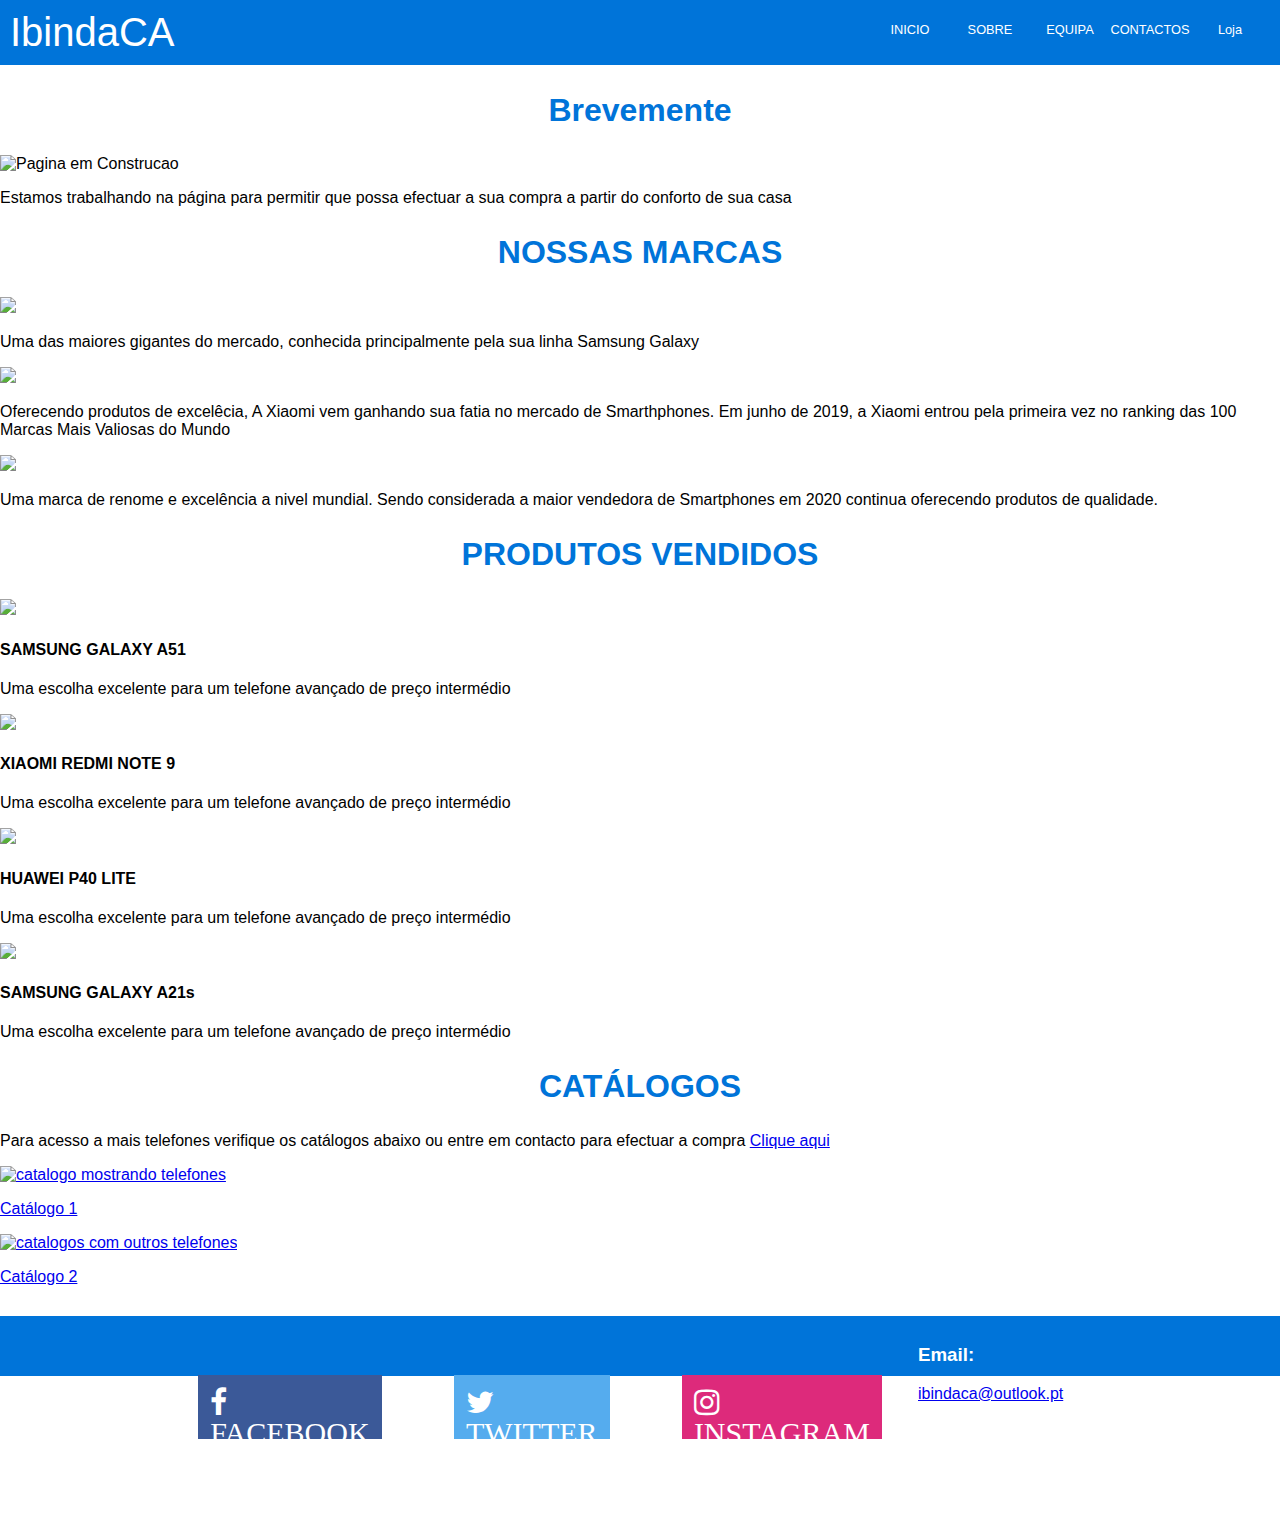
==== loja.html @ 9fbd62c3 "Adicionando a Pagina Loja" ====
<!DOCTYPE html>
<html lang="en">
<head>
    <meta charset="UTF-8">
    <meta http-equiv="X-UA-Compatible" content="IE=edge">
    <meta name="viewport" content="width=device-width, initial-scale=1.0">
    <link rel="stylesheet" href="https://cdnjs.cloudflare.com/ajax/libs/font-awesome/4.7.0/css/font-awesome.min.css">
    <link rel="stylesheet" href="css/style.css" />
    <link rel="stylesheet" href="css/loja.css">
    <script type="text/javascript" src="js/script.js" defer></script>

    <title>BREVEMENTE</title>
</head>
<body>
    <div class="container">

        <nav class="navbar">
         <a href="#" class="toggle-button">
         
            <span class="bar"></span>
            <span class="bar"></span>
            <span class="bar"></span>

         </a>
          <div class="navbar-logo">
              <a href="#">IbindaCA</a> 
           </div>

            <div class="navbar-links">
                <ul>
                     <li><a href="index.html">INICIO</a></li>
                     <li><a href="#about">SOBRE</a></li>
                     <li><a href="#team">EQUIPA</a></li>
                    <li><a href="#contacts">CONTACTOS</a></li>
                    <li><a href="loja.html">Loja</a> </li>
                </ul>

            </div>
        </nav>
       <div class="main">
           <div class="loja-info">
               <h2 class="title azul">Brevemente</h2>
               <img src="img/construir.png" alt="Pagina em Construcao">
               <p>Estamos trabalhando na página para permitir que possa efectuar a sua compra a partir do conforto de sua casa </p>
            </div> 

            <div class="loja-marcas">
                <h2 class="title azul">NOSSAS MARCAS</h2>
                <div class="loja-spacer">
                    <div class="marca-box">
                        <img src="img/samsung-logo.png"/>
                        <p>Uma das maiores gigantes do mercado, conhecida principalmente pela sua linha Samsung Galaxy</p>
                    </div>
                    <div class="marca-box">
                        <img src="img/xiaomi-logo.png"/>
                        <p>Oferecendo produtos de excelêcia, A Xiaomi vem ganhando sua fatia no mercado de Smarthphones.
                         Em junho de 2019, a Xiaomi entrou pela primeira vez no ranking das 100 Marcas Mais Valiosas do Mundo</p>
                  
                    </div>
                    <div class="marca-box">
                        <img src="img/huawei-Logo.png"/>
                        <p>Uma marca de renome e excelência a nivel mundial.
                         Sendo considerada a maior vendedora de Smartphones em 2020 continua oferecendo produtos de qualidade.</p>
                    </div>
                </div>
            </div>
            

            <div class="loja-produtos">
                <div class="produtos-title">
                    <h2 class="title azul">PRODUTOS VENDIDOS</h2>
                </div>

                <div class="produtos-spacer">
                    <div class="produtos-box">
                        <img src="img/samsung-a51.jpg" />
                        <div class="produtos-descri">
                            <h4>SAMSUNG GALAXY A51</h4>
                            <p>Uma escolha excelente para um telefone avançado de preço intermédio</p>
                        </div>
                    </div>
    
                    <div class="produtos-box">
                        <img src="img/redmi-note9.jpg" />
                        <div class="produtos-descri">
                            <h4>XIAOMI REDMI NOTE 9</h4>
                            <p>Uma escolha excelente para um telefone avançado de preço intermédio</p>
                        </div>
                    </div>
    
                    <div class="produtos-box">
                        <img src="img/Huawei-p40-lite.jpg" />
                        <div class="produtos-descri">
                            <h4>HUAWEI P40 LITE</h4>
                            <p>Uma escolha excelente para um telefone avançado de preço intermédio</p>
                        </div>
                    </div>
    
                    <div class="produtos-box">
                        <img src="img/samsung-a21s.jpeg" />
                        <div class="produtos-descri">
                            <h4>SAMSUNG GALAXY A21s</h4>
                            <p>Uma escolha excelente para um telefone avançado de preço intermédio</p>
                        </div>
                    </div>      
                </div>
               

            </div>

            <div class="catalogos">
                <div class="cat-info">
                    <h2 class="title azul">CATÁLOGOS</h2>
                    <p>Para acesso a mais telefones verifique os catálogos abaixo ou entre em contacto para efectuar a compra <a href="https:/facebook.com/ibindaCorp" target ="_blank" >Clique aqui</a></p>
                </div>
                <div class="cat-spacer">
                    <div class="cat-box"><a href="img/cat1.png" target="_blank"><img src="img/cat1.png"/ alt="catalogo mostrando telefones"><p>Catálogo 1</p></a></div>
                    <div class="cat-box"><a href="img/cat2.png" target="_blank"><img src="img/cat2.png"/ alt="catalogos com outros telefones"><p>Catálogo 2</p></a></div>
                </div>
            </div>
        </div>
        <div class="footer">
     
        <div class="contacts-spacer">

            <div class="media">
                <div class="box box-facebook"><a href="https://www.facebook.com/ibindaCorp" class="fa fa-facebook"><span class="texto">FACEBOOK</span></a></div>
                <div class="box box-twiter"><a href="#" class="fa fa-twitter"><span class="texto">TWITTER</span></a></div>
                <div class="box box-instagram"><a href="#" class="fa fa-instagram"><span class="texto">INSTAGRAM</span></a></div>
            </div>
            <div class="contacts-details">
                <h3 >Email:</h3>
                <p><a href="mailto:ibindaca@outlook.pt">ibindaca@outlook.pt</a></p>
                <h3>Contactos</h3>
                <p>+244940944816</p>
            </div>
        </div>
            <p> &copy IbindaCorp 2021 - Todos direitos Reservados</p>
       </div>
    </div>
</body>
</html>
---- css/style.css ----
html, body{
    border: 0;
    margin: 0;
    font-size: 16px;
    box-sizing: border-box;
    font-family: helvetica, verdana, sans-serif;
}

.container{
    min-width:300px;
    max-width: 1600px;
    margin: 0 auto;
}
/*ESTILIZANDO CABEÇALHO*/


.navbar{ 
    background-color: #0074D9;
    color: #fff;
    margin: 0;
    padding: 10px;
}

.toggle-button{

    display:flex;
    position: absolute;
    top: .75rem;
    flex-direction: column;
    justify-content: space-between;
    width: 30px;
    height: 21px;
}
.toggle-button:hover{
    opacity:.7;
}

.toggle-button .bar{
    height: 3px;
    width: 100%;
    background-color: #fff;
    border-radius: 10px;
}
.navbar-logo{
    text-align: center;
}
.navbar-logo a{
    font-size: 1.5rem;
    text-decoration: none;
    color: #fff;
}

.navbar-links{
    display: none;
}
.navbar-links.active{
    display: block;
}
.navbar ul{
    margin-top: 10;
    padding: 0;
}

.navbar ul li{
    list-style:none;
    display: block;
    margin: 0;
}
.navbar ul li a{
    line-height: 40px;
    display: block;
    text-decoration: none;
    text-align: center;
    color:#fff;

}
.navbar ul li a:hover{
    color: #fff;
    background-color:#000;
}
/*ESTILIZANDO CONTEUDO PRINCIPAL*/

.main{}
/*Banner*/

.main-banner{
    display: flex;
    height:600px;
    padding: 10px;
    align-items: center;
    background-image: url('../img/img11.jpg');
    background-size: cover;
    background-position: center;
}
.welcome{
    border-radius: 5px;
    text-align:center;
    height: 10rem;
    width:100%;
    background-color: #fff;
    opacity:.8;
}

.title{
    text-align: center;
    font-size:2rem;
}

/*SOBRE*/

.about{
   min-height: 620px;
    padding: 20px;

}
.azul{color: #0074D9;}

.about-spacer{
    display: flex;
    justify-content: space-around;
    flex-wrap: wrap;
    padding-top: 40px;
}
.vision, .mission ,.valores{
  /*border: 2px solid #00f;*/
    font-size: .8rem;
    padding: 10px;  
    text-align: ;
}

.mission{
   
    height: 300px;
    flex: 0 1 300px;
}
.vision{
    padding: 10px;
    height: 300px;
    flex: 0 1 300px;
    margin-left: 20px;
    margin-right: 20px;
}



.valores{
    margin-top: 20px;
    padding: 10px;
    height: 200px;
    width: 300px;
    text-align: center;
}
.about-title{text-align:center;}

.about-icon{
 display: flex;
 justify-content: center;
 align-items: center;
}

.about-icon .fa{
 font-size: 4rem;
 border-radius: 50%;
 color: #00f;
}

/*TEAM*/
.team{
    height: 600px;
    padding: 10px;
    background-color: #0074D9;
    color: #fff;
    text-align: center;
}

.team-info{
    display: flex;
    justify-content: center;
    align-content: center;
}

.team-img{
   
    width:250px;
    height:280px;
    border-radius: 50%;
    box-shadow: 2px 1px 1px 10px #4085ff;
}

.ceo-info p{
    font-size: 1.4rem;
}
ceo-info h3{
    font-size: 2rem;
}


/*CONTACTOS*/
.contacts{
    height: 400px;
    padding: 10px;
    background-image: url('../img/localizacao2.PNG');
    background-position: center;
    background-size: cover;
    display: flex;
    align-items: center;
}

.contacts-info{
    width:100%;
    height:auto;
    background-color: #fff;
    margin: 0 auto;
    padding: 0;
    opacity:.8;
}


.contacts-spacer{
    display: flex;
    justify-content: space-between;
}

.contacts-spacer .media{
    width: 60%;
    display: block;
    justify-content: space-around;
    align-items: center;
}
.media .box{
 
    padding: 10px;
}
.media .texto {
    display:none;
}
 .fa-facebook, .fa-twitter, .fa-instagram{
    width:40px;
    height:40px;
    padding: 12px;
    font-size:30px;
    text-decoration: none;
}
.fa-facebook:hover, .fa-twitter:hover, .fa-instagram:hover{
    opacity: .7;
}
.fa-facebook{
    background-color: #3b5998;
    color: #fff;
}

.fa-instagram{
    background-color: #dd2a7b;
    color: #fff;
}

.fa-twitter{
    background-color:#55acee;
    color: #fff;
}

.contacts-spacer .contacts-details{
    width: 200px;
}
/*
.media .box{
    
    width: 6rem;
    height:50px;
    text-align:center;
    line-height:50px;
    background-color:#0074D9;
    color:#fff;
    border-right: 1px solid #fff;

} */

/*RODAPÉ*/
.footer{
   
    height: 40px;
    padding: 10px;
    margin-top: 30px;
    background-color: #0074D9;
    color: #fff;
}

.right{
    text-align:right;
}


/*MEDIA QUERIES */


/* PARA TABLETS*/

 @media only screen and (min-width: 640px){

    /*MENU*/
    .toggle-button{
        display: none;
    }

    .navbar{
        display: flex;
        justify-content: space-between;
    }

    .navbar-logo a{
        font-size:40px;
    }
    .navbar-links{
        display: block;
    }
    .navbar-links ul{
        display: flex;
        justify-content: space-between;
        align-items: center ;
        margin: 0;
    }
    .navbar-links li {
        width: 80px;
        font-size: .8rem;

      
    }

      /*Main Banner*/
.welcome{
    width: 80%;
    margin: 0 auto;
}


/*SOBRE*/

    .about h2{
        margin-top:25px;
    }
    .vision, .mission ,.valores{
        font-size: .8rem;
    }
    
    .mission{
        height: 300px;
        flex: 0 1 250px;
    }
    .vision{
        padding: 10px;
        height: 300px;
        flex: 0 1 250px;
        margin-left: 10px;
        margin-right: 10px;
    }
    
    
    
    .valores{
        margin-top: 20px;
        padding: 10px;
        height: 300px;
        width: 250px;
    }

 .about-icon .fa{
     font-size: 3rem;
 }

 

 /*CONTACTOS*/
 .contacts-spacer .media{
    display: flex;

    }

 .media .texto{
     display: block;
    }
 .fa{
     width: auto;
    }
}

@media only screen and (min-width: 980px){

    .welcome{
        width: 60%;
    }


/*ABOUT*/
    .about{

    }
    .about-spacer{
        height: 400px;
        box-sizing: border-box;
        padding: 50px;
        max-width: 1376px;
        margin: 0 auto;
        justify-content: center;
        flex-wrap:nowrap;
    }
    .vision, .mission, .valores{
        width: 300px;
        height: 380px;
        padding: 20px;
        box-sizing: border-box;
        border-radius:50px;
        background-color: #e9e9e9;
    }
    .vision:hover, .mission:hover, .valores:hover{
        opacity:.8;
    }
    .about-icon .fa{
   
        color: #e9e9e9;
        background-color: #00f;
        padding: 20px;
           
    }
    .valores{
        margin: 0;
    }
    .about-title{text-align:center;}

   
    /*CONTACTS*/

    .contacts{height: 500px;}
    .contacts-info{
        padding: 20px; 
        width: 80%;
        max-width: 1368px;
    }

    .contacts-spacer{
        justify-content: center;
    }
}

@media only screen and (min-width: 1268px){

    .about-icon{

    }
    .vision, .mission, .valores{
        border-radius:50px;
        height: 400px;
 
    }
    .about-icon .fa{
        font-size: 5.5rem;
        padding: 20px;
        
    }

}
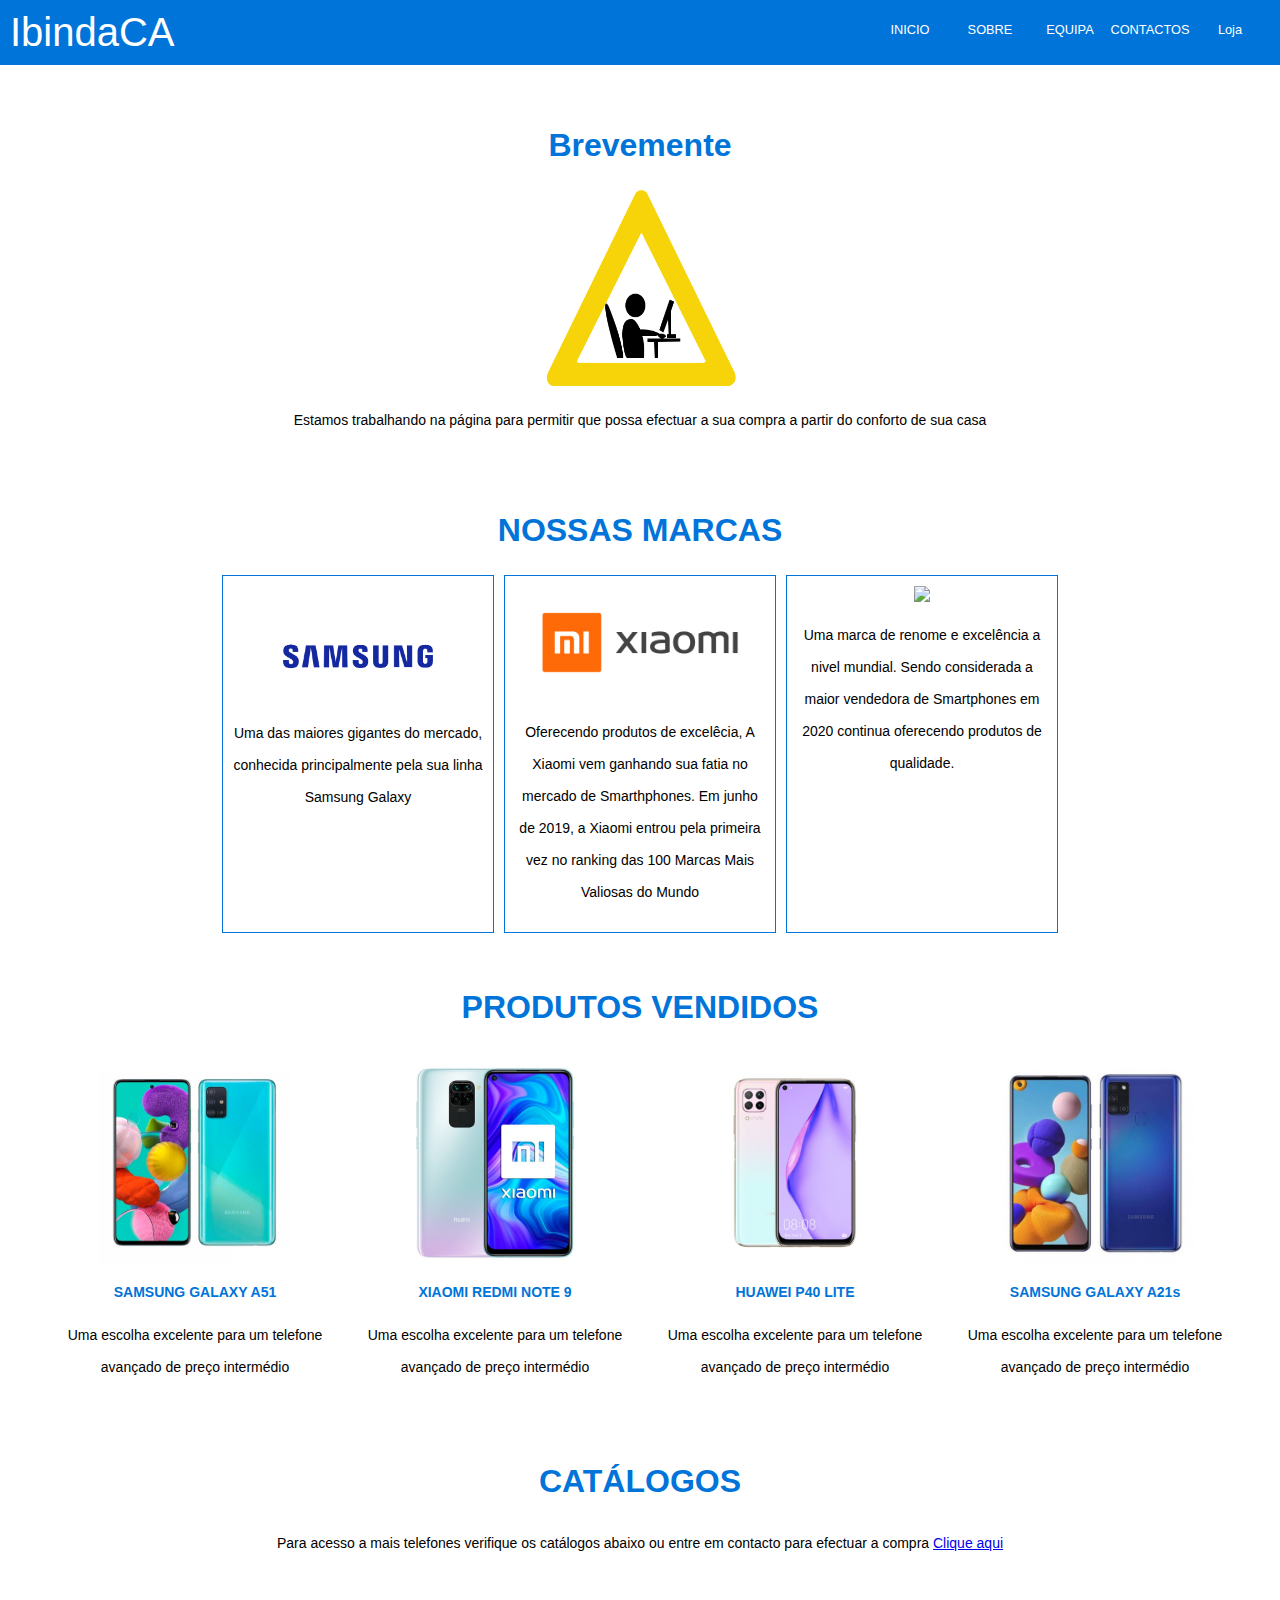
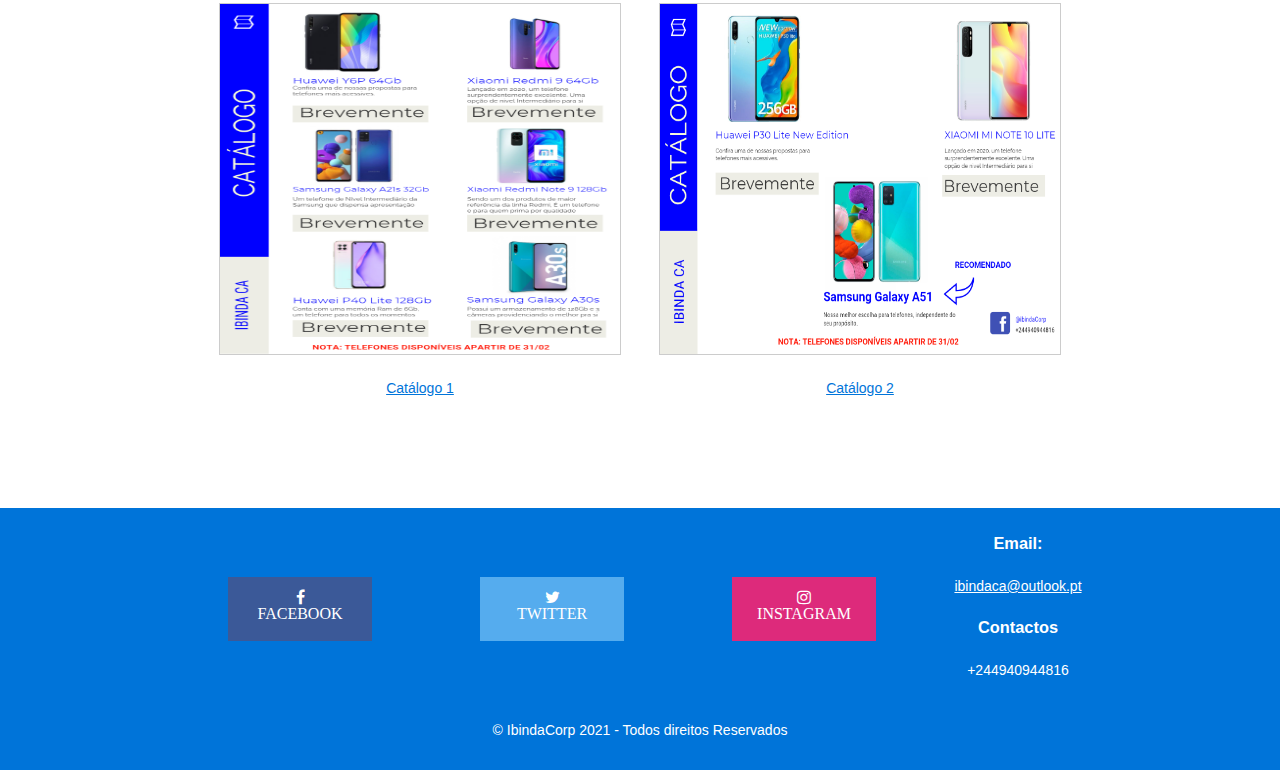
==== commit 58b5e860: "Cat1" ====
--- a/loja.html
+++ b/loja.html
@@ -114,8 +114,8 @@
                     <p>Para acesso a mais telefones verifique os catálogos abaixo ou entre em contacto para efectuar a compra <a href="https:/facebook.com/ibindaCorp" target ="_blank" >Clique aqui</a></p>
                 </div>
                 <div class="cat-spacer">
-                    <div class="cat-box"><a href="img/cat1.png" target="_blank"><img src="img/cat1.png"/ alt="catalogo mostrando telefones"><p>Catálogo 1</p></a></div>
-                    <div class="cat-box"><a href="img/cat2.png" target="_blank"><img src="img/cat2.png"/ alt="catalogos com outros telefones"><p>Catálogo 2</p></a></div>
+                    <div class="cat-box"><a href="img/cat1.PNG" target="_blank"><img src="img/cat1.PNG"/ alt="catalogo mostrando telefones"><p>Catálogo 1</p></a></div>
+                    <div class="cat-box"><a href="img/cat2.PNG" target="_blank"><img src="img/cat2.PNG"/ alt="catalogos com outros telefones"><p>Catálogo 2</p></a></div>
                 </div>
             </div>
         </div>
--- a/css/style.css
+++ b/css/style.css
@@ -96,10 +96,20 @@
 .welcome{
     border-radius: 5px;
     text-align:center;
-    height: 10rem;
+    height: 14rem;
     width:100%;
     background-color: #fff;
     opacity:.8;
+}
+.welcome a{
+    text-decoration:none;
+    background-color: #0074D9;
+    color:#fff;
+    padding: 10px;
+}
+.welcome a:active, .welcome a:hover{
+    background-color: #000;
+    transition: .3;
 }
 
 .title{
@@ -278,7 +288,6 @@
 
 /*RODAPÉ*/
 .footer{
-   
     height: 40px;
     padding: 10px;
     margin-top: 30px;
@@ -458,4 +467,6 @@
         
     }
 
-}+}
+
+
--- a/css/loja.css
+++ b/css/loja.css
@@ -0,0 +1,193 @@
+/*ESTILOS PARA A PÁGINA LOJA*/
+body{
+    font-size: 14px;
+    box-sizing: border-box;
+}
+
+ .container p{
+    line-height: 2rem;
+}
+h4{
+    color:#0074D9;
+}
+
+/*ESTILIZANDO MAIN BANNER*/
+.loja-info{
+    height: 400px;
+    display: flex;
+    flex-direction: column;
+    justify-content: center;
+    align-items: center;
+    text-align:center;
+    padding: 10px;
+}
+
+.loja-info img{
+    width: 200px;
+    height: 200px;
+}
+
+/*ESTILIZANDO MARCAS DA LOJA*/
+.loja-marcas h2{
+    text-align: center;
+}
+.loja-spacer{
+    display:flex;
+    flex-wrap: wrap;
+    justify-content: center;
+}
+
+.marca-box{
+    width: 250px;
+    text-align: center;
+    border:1px solid  #0074D9;
+    margin-bottom: 20px;
+    padding:10px;
+}
+.marca-box img{
+    width: 200px;
+    height: auto;
+   
+}
+
+
+/* ESTILIZANDO PRODUTOS */
+.loja-produtos{
+    padding: 10px;
+}
+.loja-produtos h2{
+    text-align:center;
+}
+
+.produtos-spacer{
+    display:flex;
+    flex-wrap:wrap;
+    text-align: center;
+    justify-content: center;
+}
+.produtos-box{
+
+    margin-bottom: 20px;
+    padding: 10px;
+}
+
+.produtos-box img{
+    width:200px;
+}
+
+
+/*ESTILIZANDO CATÁLOGOS*/
+
+.catalogos{
+    margin-top: -10px;
+    text-align: center;
+    padding:10px;
+   
+}
+
+.cat-spacer{
+    display: flex;
+    flex-wrap: wrap;
+    justify-content: center;
+    padding: 20px;
+}
+
+
+.cat-box{
+    margin-bottom:20px;
+}
+
+.cat-box a{
+    color:#0074D9;
+   
+}
+
+.cat-box img{ width:250px; height: 250px; border: 1px solid #ccc;}
+
+.footer{
+    height: auto;
+    color: #fff;
+    text-align: center;
+}
+.footer a{
+    color:#fff;
+}
+
+
+@media only screen and (min-width: 640px){
+    .marca-box:first-child{
+        margin-right: 10px;
+      
+    }
+
+
+    .produtos-box{
+     width:270px;
+     margin-left:10px;
+    }
+
+    .cat-info{
+        width:500px;
+        margin: 0 auto;
+    }
+    .cat-box{
+        padding: 10px;
+    }
+  
+
+
+    .contacts-spacer{
+
+    }
+    .media{
+    flex-wrap:wrap;
+    }
+
+    .media .box{
+        width: 120px;
+        padding:0;
+    }
+
+    .media .fa{
+     display: block;
+     width:100%;
+     font-size: 1rem;
+
+     
+    }
+    
+
+}
+
+@media only screen and (min-width:760px){
+   .cat-info{
+       width:640px
+   }
+   
+    .cat-box{
+        width:320px
+    }
+    .cat-box img{
+       width:300px;
+       height: 300px;
+    }
+}
+
+@media only screen and (min-width:980px){
+    .marca-box:nth-child(2){
+        margin-right:10px;
+    }
+
+    .cat-info{
+        width:740px
+    }
+    
+     .cat-box{
+         width:420px
+     }
+     .cat-box img{
+        width:400px;
+        height: 350px;
+     }
+
+}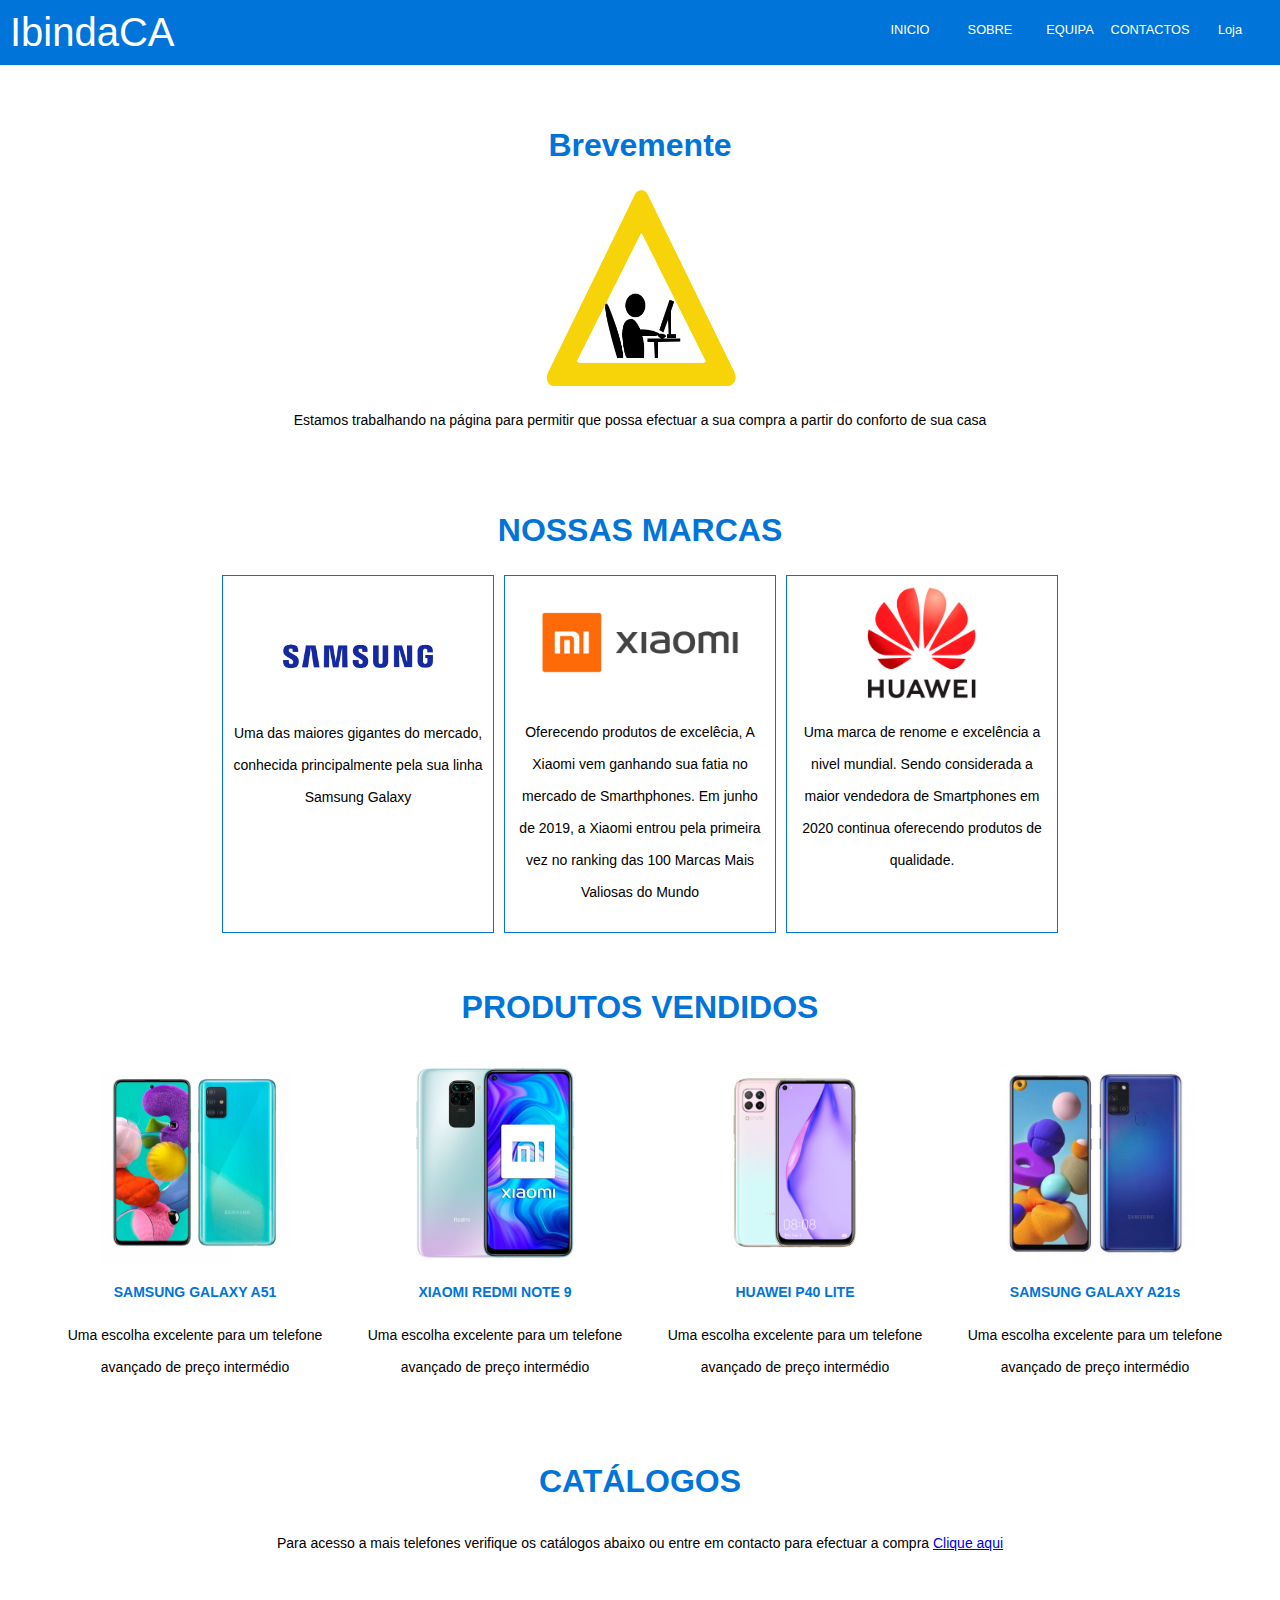
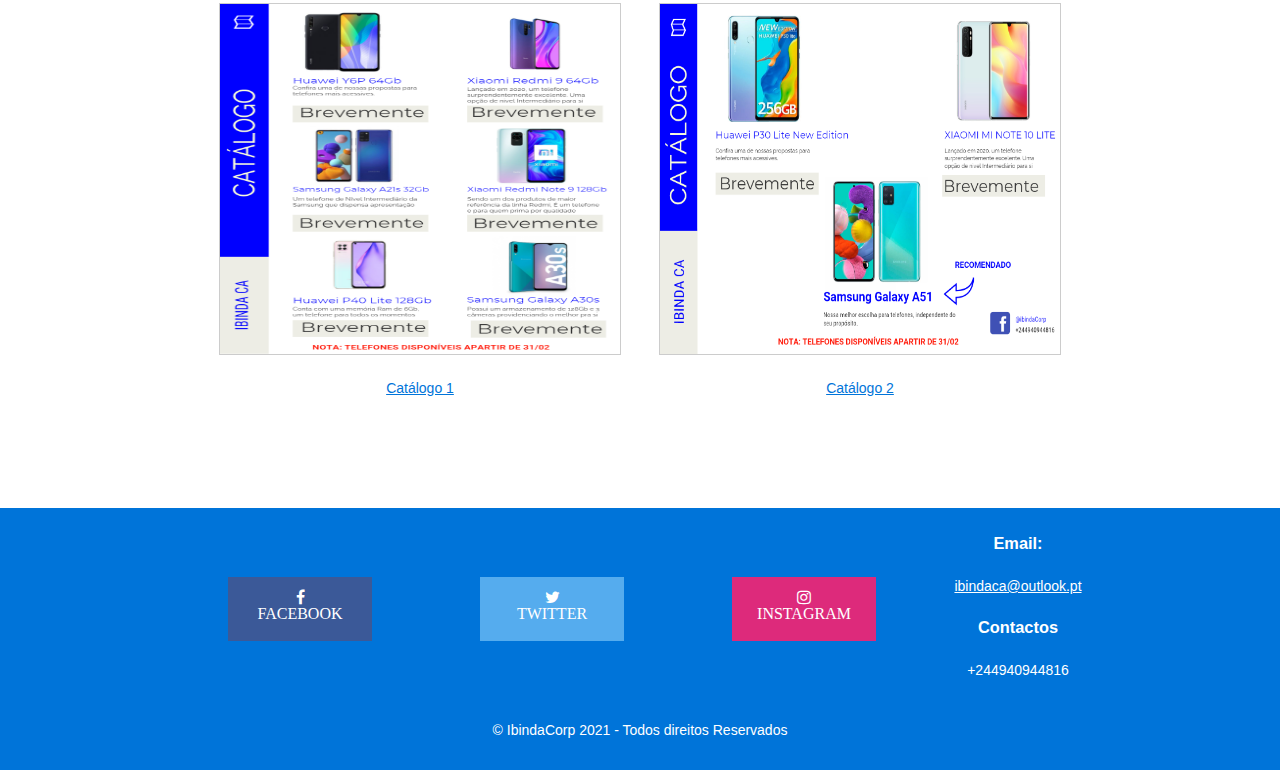
==== commit 86b9f8fc: "Adicionando Facebook chatBot" ====
--- a/loja.html
+++ b/loja.html
@@ -12,6 +12,32 @@
     <title>BREVEMENTE</title>
 </head>
 <body>
+    <!-- Load Facebook SDK for JavaScript -->
+    <div id="fb-root"></div>
+    <script>
+      window.fbAsyncInit = function() {
+        FB.init({
+          xfbml            : true,
+          version          : 'v10.0'
+        });
+      };
+
+      (function(d, s, id) {
+      var js, fjs = d.getElementsByTagName(s)[0];
+      if (d.getElementById(id)) return;
+      js = d.createElement(s); js.id = id;
+      js.src = 'https://connect.facebook.net/pt_PT/sdk/xfbml.customerchat.js';
+      fjs.parentNode.insertBefore(js, fjs);
+    }(document, 'script', 'facebook-jssdk'));</script>
+
+    <!-- Your Chat Plugin code -->
+    <div class="fb-customerchat"
+      attribution="setup_tool"
+      page_id="106170087979228"
+theme_color="#0A7CFF"
+logged_in_greeting="Olá como podemos ajuda-lo?"
+logged_out_greeting="Olá como podemos ajuda-lo?">
+    </div>
     <div class="container">
 
         <nav class="navbar">
@@ -111,7 +137,7 @@
             <div class="catalogos">
                 <div class="cat-info">
                     <h2 class="title azul">CATÁLOGOS</h2>
-                    <p>Para acesso a mais telefones verifique os catálogos abaixo ou entre em contacto para efectuar a compra <a href="https:/facebook.com/ibindaCorp" target ="_blank" >Clique aqui</a></p>
+                    <p>Para acesso a mais telefones verifique os catálogos abaixo ou entre em contacto para efectuar a compra <a href="https://www.facebook.com/ibindaCorp" target ="_blank" >Clique aqui</a></p>
                 </div>
                 <div class="cat-spacer">
                     <div class="cat-box"><a href="img/cat1.PNG" target="_blank"><img src="img/cat1.PNG"/ alt="catalogo mostrando telefones"><p>Catálogo 1</p></a></div>
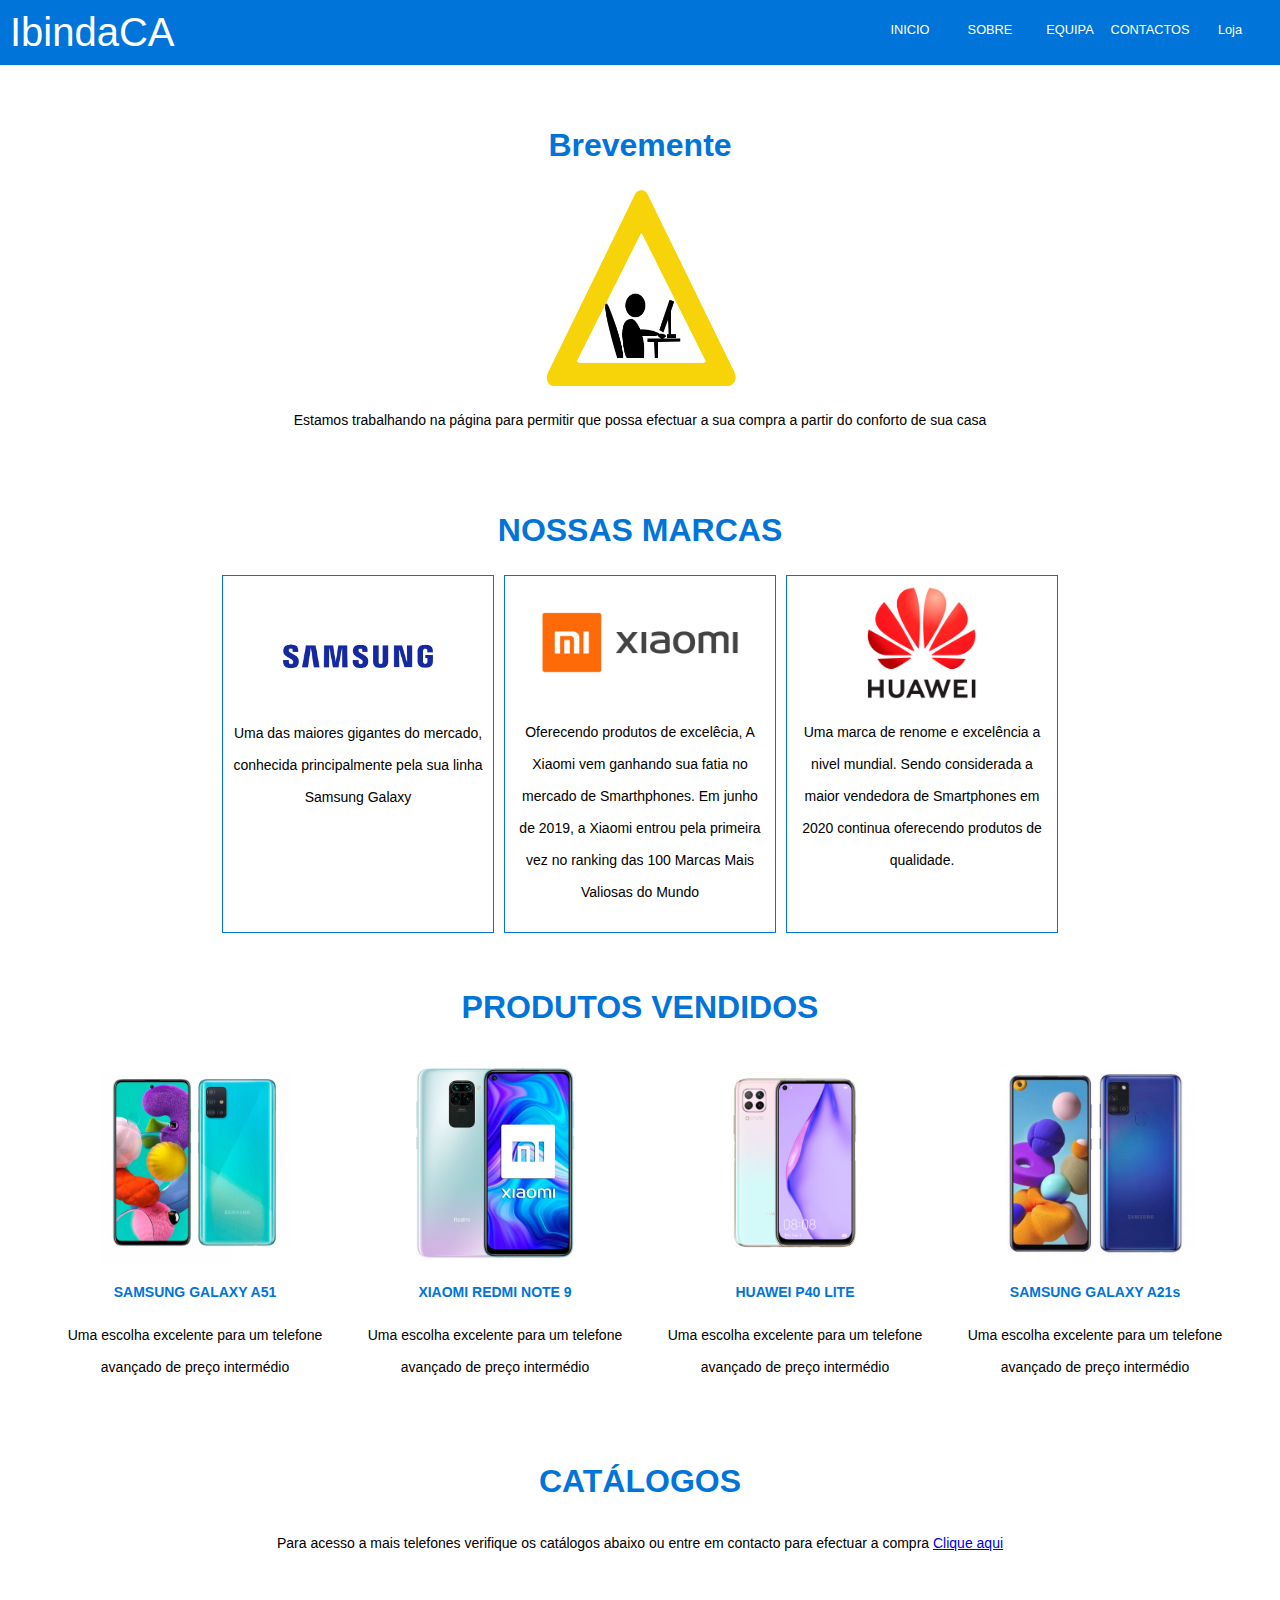
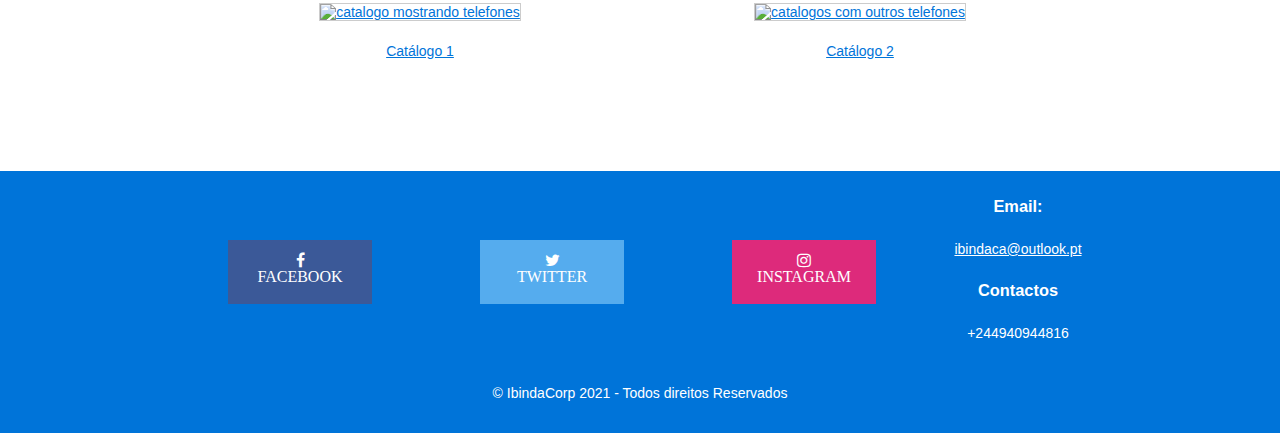
==== commit 49de556c: "Corrigindo os Links e Substituindo os catálogos" ====
--- a/loja.html
+++ b/loja.html
@@ -55,7 +55,7 @@
             <div class="navbar-links">
                 <ul>
                      <li><a href="index.html">INICIO</a></li>
-                     <li><a href="#about">SOBRE</a></li>
+                     <li><a href="index.html/#about">SOBRE</a></li>
                      <li><a href="#team">EQUIPA</a></li>
                     <li><a href="#contacts">CONTACTOS</a></li>
                     <li><a href="loja.html">Loja</a> </li>
@@ -140,8 +140,8 @@
                     <p>Para acesso a mais telefones verifique os catálogos abaixo ou entre em contacto para efectuar a compra <a href="https://www.facebook.com/ibindaCorp" target ="_blank" >Clique aqui</a></p>
                 </div>
                 <div class="cat-spacer">
-                    <div class="cat-box"><a href="img/cat1.PNG" target="_blank"><img src="img/cat1.PNG"/ alt="catalogo mostrando telefones"><p>Catálogo 1</p></a></div>
-                    <div class="cat-box"><a href="img/cat2.PNG" target="_blank"><img src="img/cat2.PNG"/ alt="catalogos com outros telefones"><p>Catálogo 2</p></a></div>
+                    <div class="cat-box"><a href="img/cat11.PNG" target="_blank"><img src="img/cat11.PNG"/ alt="catalogo mostrando telefones"><p>Catálogo 1</p></a></div>
+                    <div class="cat-box"><a href="img/cat12.PNG" target="_blank"><img src="img/cat12.PNG"/ alt="catalogos com outros telefones"><p>Catálogo 2</p></a></div>
                 </div>
             </div>
         </div>
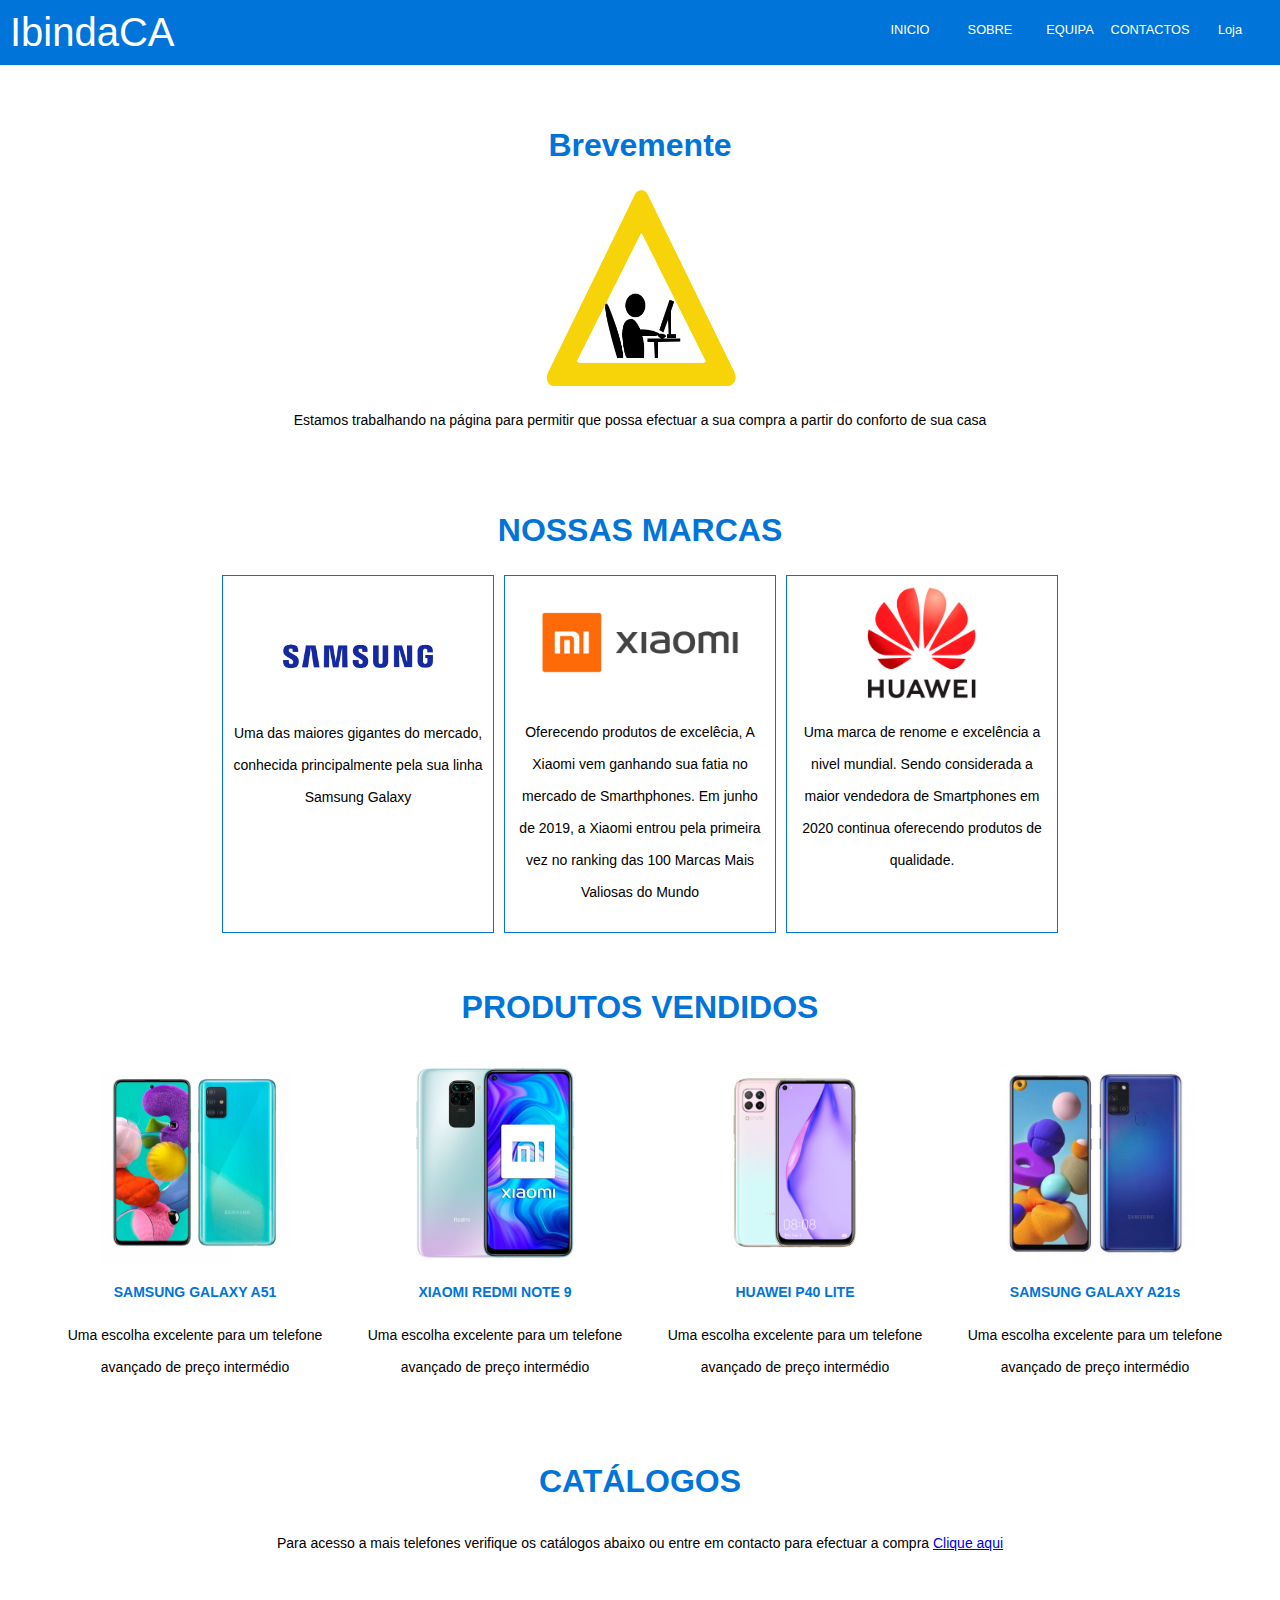
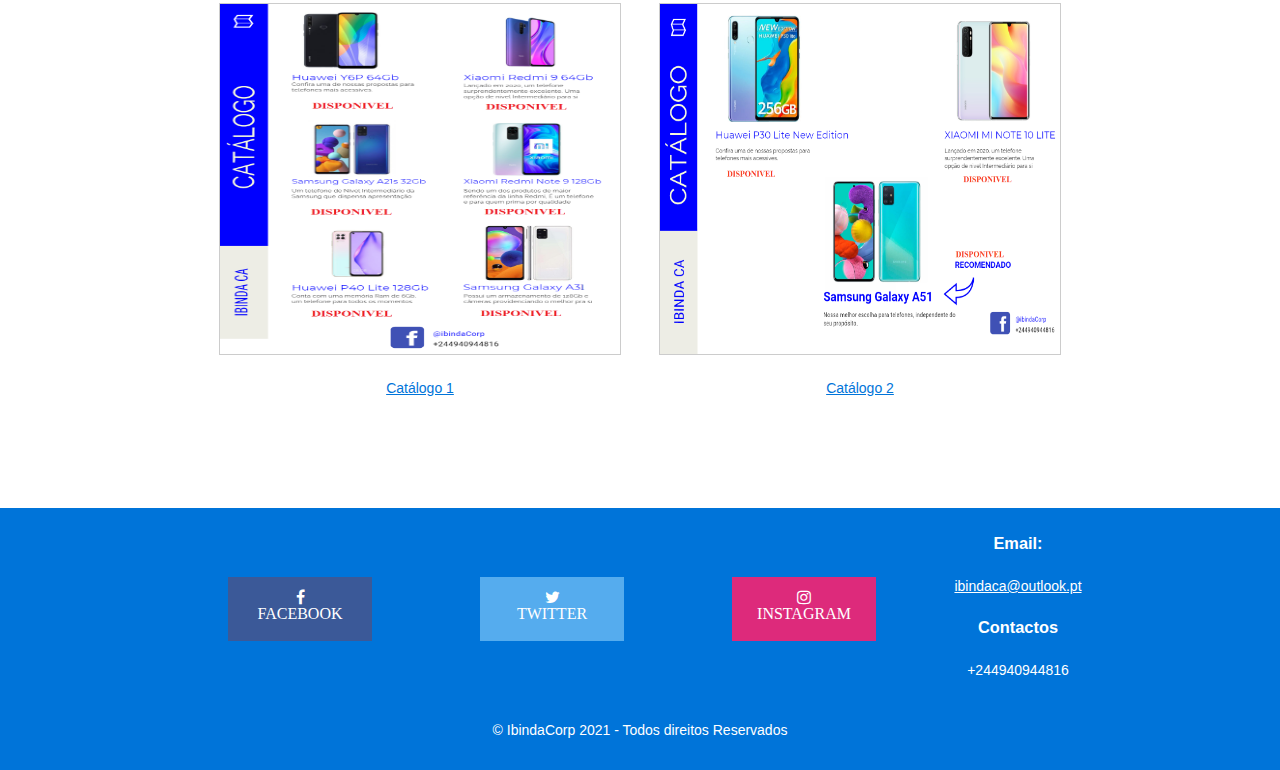
==== commit 3808e43f: "Corrigindo erro na visualização das imagens" ====
--- a/loja.html
+++ b/loja.html
@@ -140,8 +140,8 @@
                     <p>Para acesso a mais telefones verifique os catálogos abaixo ou entre em contacto para efectuar a compra <a href="https://www.facebook.com/ibindaCorp" target ="_blank" >Clique aqui</a></p>
                 </div>
                 <div class="cat-spacer">
-                    <div class="cat-box"><a href="img/cat11.PNG" target="_blank"><img src="img/cat11.PNG"/ alt="catalogo mostrando telefones"><p>Catálogo 1</p></a></div>
-                    <div class="cat-box"><a href="img/cat12.PNG" target="_blank"><img src="img/cat12.PNG"/ alt="catalogos com outros telefones"><p>Catálogo 2</p></a></div>
+                    <div class="cat-box"><a href="img/cat11.png" target="_blank"><img src="img/cat11.png"/ alt="catalogo mostrando telefones"><p>Catálogo 1</p></a></div>
+                    <div class="cat-box"><a href="img/cat12.png" target="_blank"><img src="img/cat12.png"/ alt="catalogos com outros telefones"><p>Catálogo 2</p></a></div>
                 </div>
             </div>
         </div>
